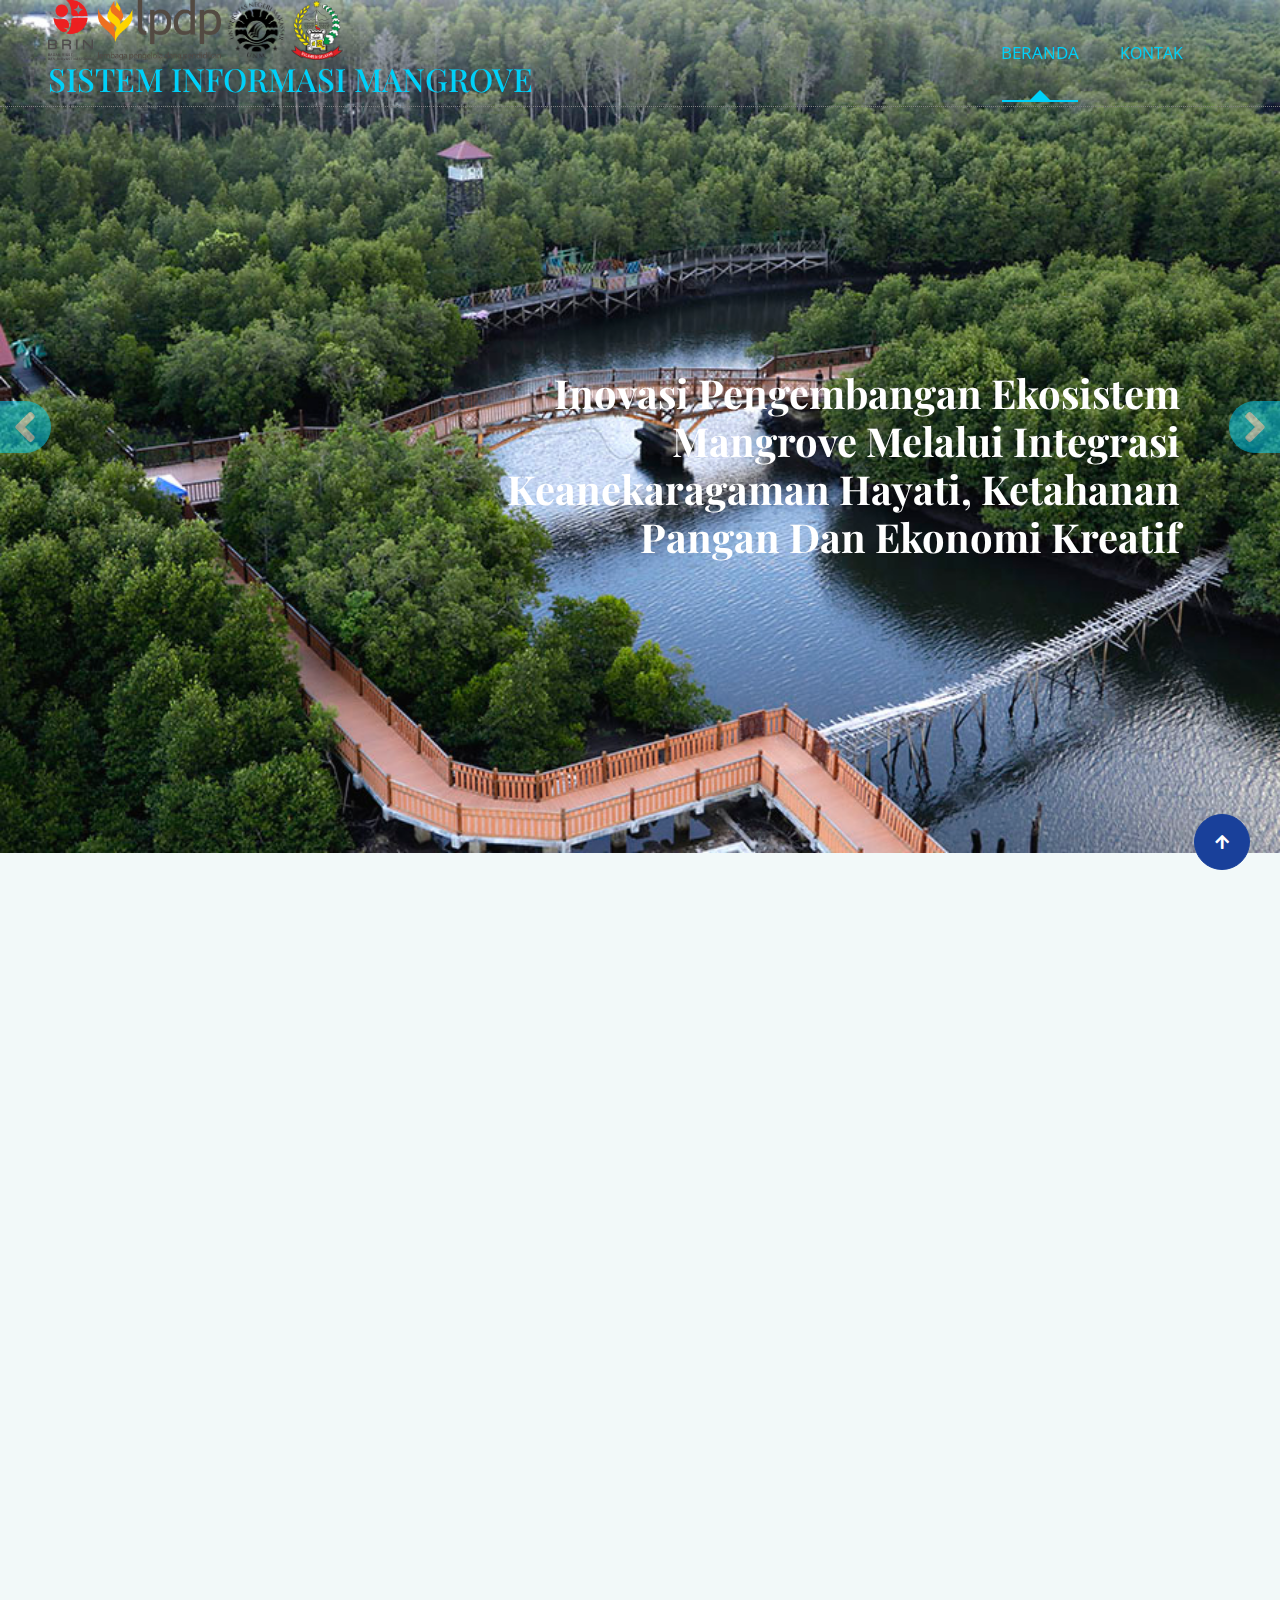
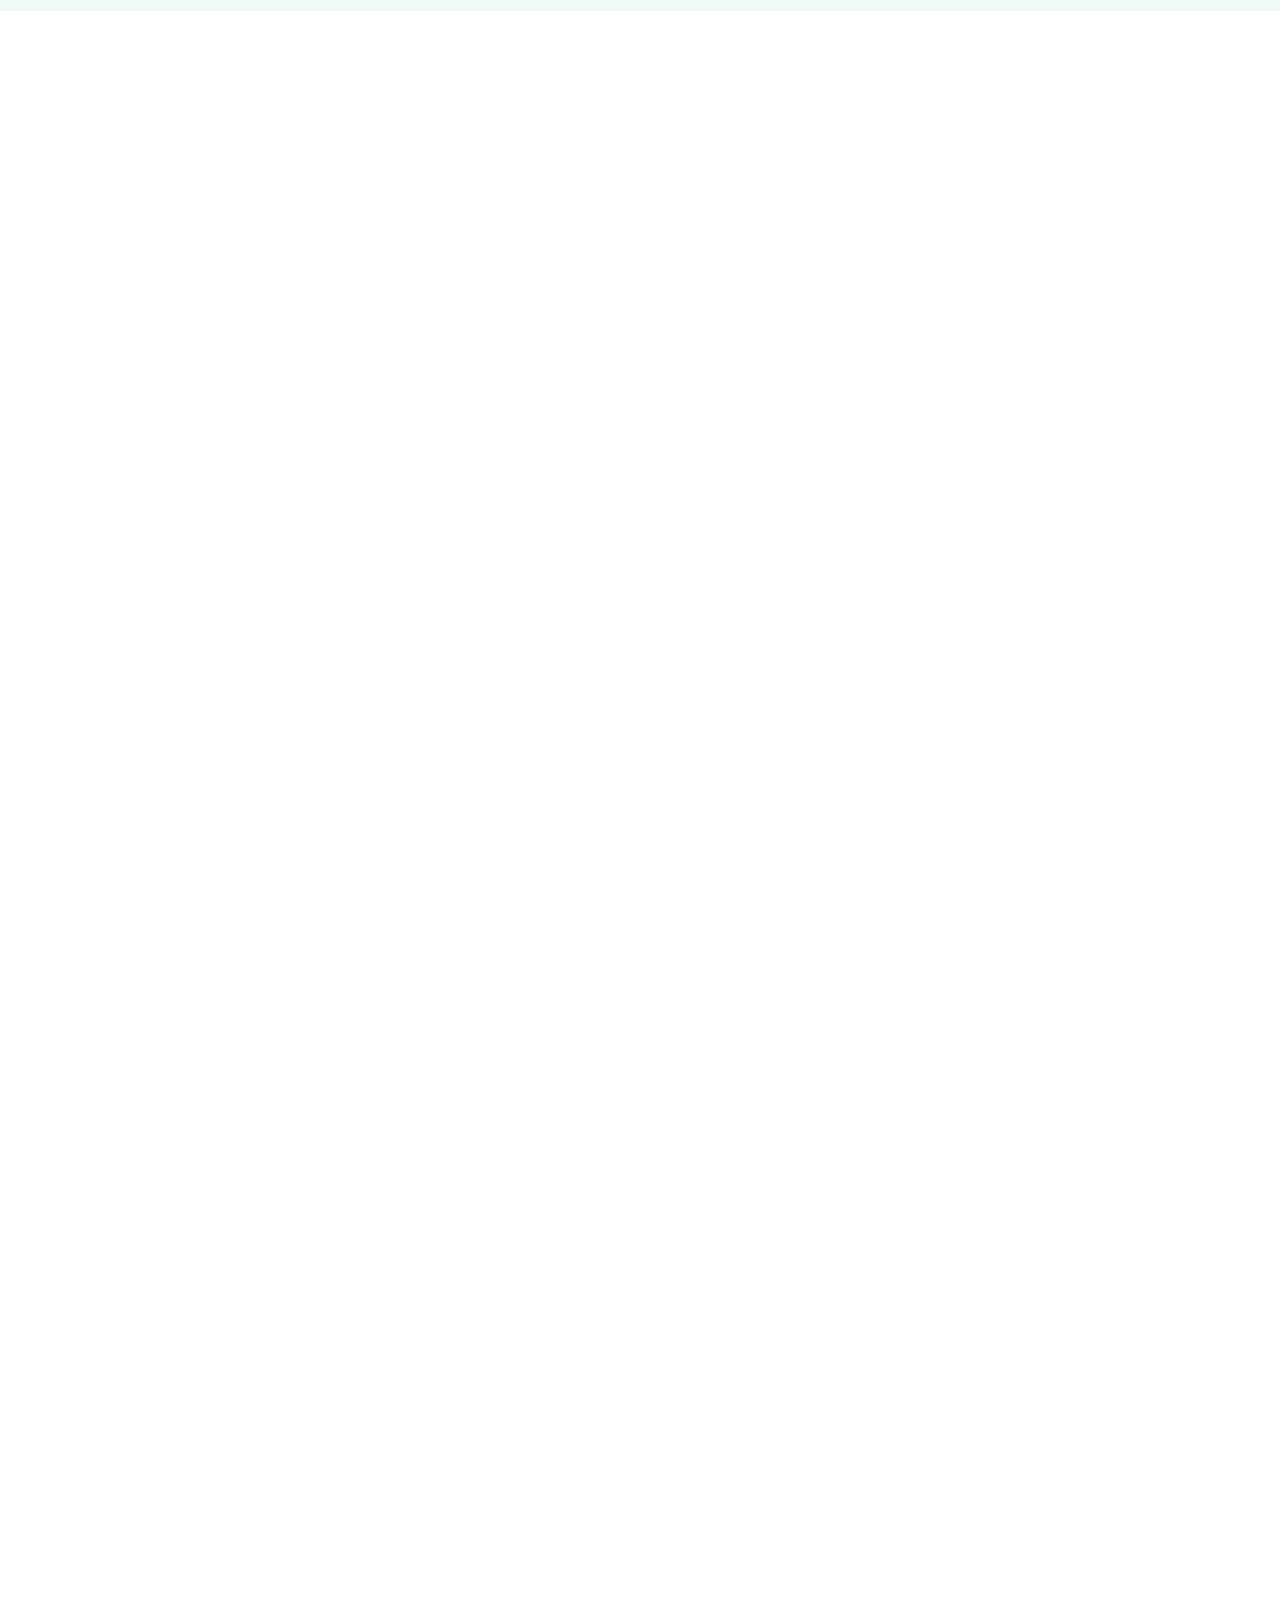
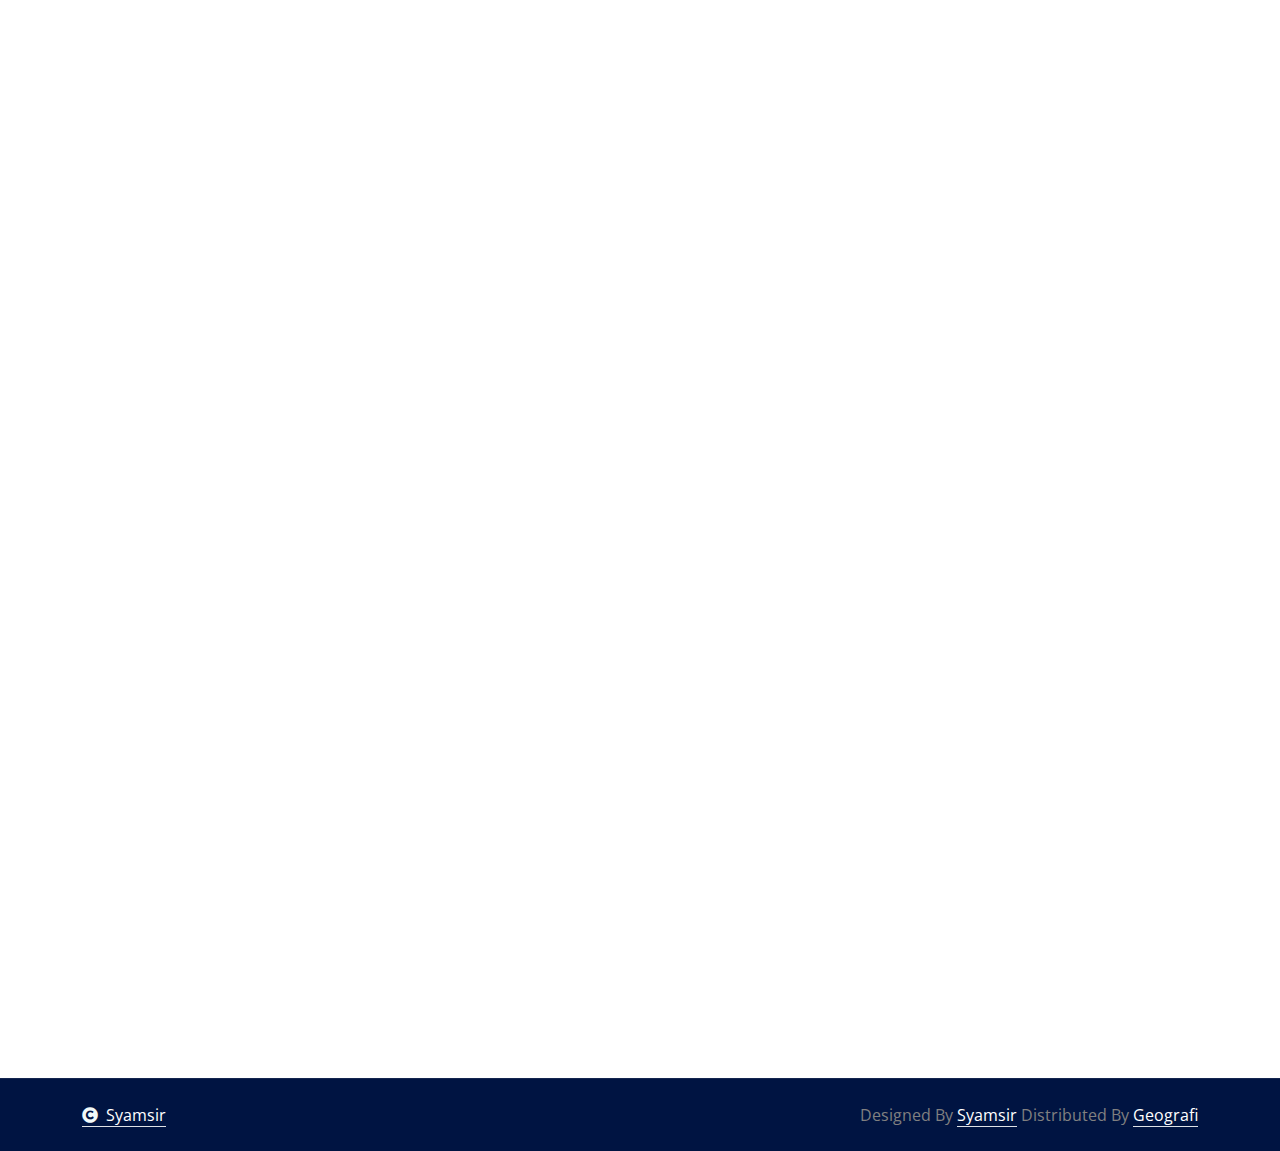
==== index.html @ f4b7c05d "Upload file" ====
<!DOCTYPE html>
<html lang="en">

    <head>
        <meta charset="utf-8">
        <title>Sistem Informasi Mangrove</title>
        <meta content="width=device-width, initial-scale=1.0" name="viewport">
        <meta content="" name="keywords">
        <meta content="" name="description">

        <!-- Google Web Fonts -->
        <link rel="preconnect" href="https://fonts.googleapis.com">
        <link rel="preconnect" href="https://fonts.gstatic.com" crossorigin>
        <link href="https://fonts.googleapis.com/css2?family=Open+Sans:ital,wdth,wght@0,75..100,300..800;1,75..100,300..800&family=Playfair+Display:ital,wght@0,400..900;1,400..900&display=swap" rel="stylesheet"> 

        <!-- Icon Font Stylesheet -->
        <link rel="stylesheet" href="https://use.fontawesome.com/releases/v5.15.4/css/all.css"/>
        <link href="https://cdn.jsdelivr.net/npm/bootstrap-icons@1.4.1/font/bootstrap-icons.css" rel="stylesheet">

        <!-- Libraries Stylesheet -->
        <link href="lib/animate/animate.min.css" rel="stylesheet">
        <link href="lib/owlcarousel/assets/owl.carousel.min.css" rel="stylesheet">


        <!-- Customized Bootstrap Stylesheet -->
        <link href="css/bootstrap.min.css" rel="stylesheet">

        <!-- Template Stylesheet -->
        <link href="css/style.css" rel="stylesheet">
    </head>

    <body>

        <!-- Spinner Start -->
        <div id="spinner" class="show bg-white position-fixed translate-middle w-100 vh-100 top-50 start-50 d-flex align-items-center justify-content-center">
            <div class="spinner-border text-primary" style="width: 3rem; height: 3rem;" role="status">
                <span class="sr-only">Loading...</span>
            </div>
        </div>
        <!-- Spinner End -->

        <!-- Navbar & Hero Start -->
        <div class="container-fluid position-relative p-0">
            <nav class="navbar navbar-expand-lg navbar-light px-4 px-lg-5 py-3 py-lg-0">
                <a href="" class="navbar-brand p-0">
                <img src="img/brin.png" alt="Logo">       <img src="img/lpdp.png" alt="Logo">        <img src="img/unm.png" alt="Logo">       <img src="img/sulsepng.png" alt="Logo">
                <h1 class="text-primary"><!--<i class="fas fa-hand-holding-water me-3">--></i>SISTEM INFORMASI MANGROVE</h1> 
                </a>
                <button class="navbar-toggler" type="button" data-bs-toggle="collapse" data-bs-target="#navbarCollapse">
                    <span class="fa fa-bars"></span>
                </button>
                <div class="collapse navbar-collapse" id="navbarCollapse">
                    <div class="navbar-nav ms-auto py-0">
                        <a href="index.html" class="nav-item nav-link active">BERANDA</a>
                        <!--<a href="about.html" class="nav-item nav-link">TENTANG</a>-->
                        <!--<a href="service.html" class="nav-item nav-link">Service</a>-->
                        <!--<a href="blog.html" class="nav-item nav-link">BLOG</a>
                        <div class="nav-item dropdown">
                            <a href="#" class="nav-link dropdown-toggle" data-bs-toggle="dropdown">Pages</a>
                            <div class="dropdown-menu m-0">
                                <a href="feature.html" class="dropdown-item">Our Feature</a>
                                <a href="product.html" class="dropdown-item">Our Product</a>
                                <a href="team.html" class="dropdown-item">Our Team</a>
                                <a href="testimonial.html" class="dropdown-item">Testimonial</a>
                                <a href="404.html" class="dropdown-item">404 Page</a>
                            </div>-->
                        </div>
                        <a href="contact.html" class="nav-item nav-link">KONTAK</a>
                    </div>
                    <div class="d-none d-xl-flex me-3">
                        <div class="d-flex flex-column pe-3 border-end border-primary">
                            <!--<span class="text-body">Get Free Delivery</span>
                            <a href="tel:+4733378901"><span class="text-primary">Free: + 0123 456 7890</span></a>-->
                        </div>
                    </div>
                    <!--<button class="btn btn-primary btn-md-square d-flex flex-shrink-0 mb-3 mb-lg-0 rounded-circle me-3" data-bs-toggle="modal" data-bs-target="#searchModal"><i class="fas fa-search"></i></button>
                    <a href="" class="btn btn-primary rounded-pill d-inline-flex flex-shrink-0 py-2 px-4">Order Now</a>-->
                </div>
            </nav>

            <!-- Carousel Start -->
            <div class="carousel-header">
                <div id="carouselId" class="carousel slide" data-bs-ride="carousel">
                    <ol class="carousel-indicators">
                        <li data-bs-target="#carouselId" data-bs-slide-to="0" class="active"></li>
                        <li data-bs-target="#carouselId" data-bs-slide-to="1"></li>
                        <li data-bs-target="#carouselId" data-bs-slide-to="2"></li>
                    </ol>
                    <div class="carousel-inner" role="listbox">
                        <div class="carousel-item active">
                            <img src="img/carousel-1.jpg" class="img-fluid w-100" alt="Image">
                            <div class="carousel-caption-1">
                                <div class="carousel-caption-1-content" style="max-width: 900px;">
                                    <h4 class="text-white text-uppercase fw-bold mb-4 fadeInLeft animated" data-animation="fadeInLeft" data-delay="1s" style="animation-delay: 1s;" style="letter-spacing: 3px;"><!--PROGRAM REKONSTRUKSI MANGROVE--></h4>
                                    <h1 class="display-2 text-capitalize text-white mb-4 fadeInLeft animated" data-animation="fadeInLeft" data-delay="1.3s" style="animation-delay: 1.3s;">Inovasi pengembangan ekosistem mangrove melalui integrasi keanekaragaman hayati, ketahanan pangan dan ekonomi kreatif</h1>
                                    <p class="mb-5 fs-5 text-white fadeInLeft animated" data-animation="fadeInLeft" data-delay="1.5s" style="animation-delay: 1.5s;"><!--Lorem Ipsum is simply dummy text of the printing and typesetting industry. Lorem Ipsum has been the industry's standard dummy text ever since the 1500s,--> 
                                    </p>
                                    <div class="carousel-caption-1-content-btn fadeInLeft animated" data-animation="fadeInLeft" data-delay="1.7s" style="animation-delay: 1.7s;">
                                        <!--<a class="btn btn-primary rounded-pill flex-shrink-0 py-3 px-5 me-2" href="#">PETA</a>-->
                                        <!--<a class="btn btn-secondary rounded-pill flex-shrink-0 py-3 px-5 ms-2" href="#">Free Estimate</a>-->
                                    </div>
                                </div>
                            </div>
                        </div>
                        <div class="carousel-item">
                            <img src="img/carousel-2.jpg" class="img-fluid w-100" alt="Image">
                            <div class="carousel-caption-2">
                                <div class="carousel-caption-2-content" style="max-width: 900px;">
                                    <h4 class="text-white text-uppercase fw-bold mb-4 fadeInRight animated" data-animation="fadeInRight" data-delay="1s" style="animation-delay: 1s;" style="letter-spacing: 3px;"><!--Program Rehabilitasi Mangrove--></h4>
                                    <h1 class="display-2 text-capitalize text-white mb-4 fadeInRight animated" data-animation="fadeInRight" data-delay="1.3s" style="animation-delay: 1.3s;">Inovasi pengembangan ekosistem mangrove melalui integrasi keanekaragaman hayati, ketahanan pangan dan ekonomi kreatif </h1>
                                    <p class="mb-5 fs-5 text-white fadeInRight animated" data-animation="fadeInRight" data-delay="1.5s" style="animation-delay: 1.5s;"><!--Lorem Ipsum is simply dummy text of the printing and typesetting industry. Lorem Ipsum has been the industry's standard dummy text ever since the 1500s,--> 
                                    </p>
                                    <div class="carousel-caption-2-content-btn fadeInRight animated" data-animation="fadeInRight" data-delay="1.7s" style="animation-delay: 1.7s;">
                                        <!--<a class="btn btn-primary rounded-pill flex-shrink-0 py-3 px-5 me-2" href="#">PETA</a>-->
                                        <!--<a class="btn btn-secondary rounded-pill flex-shrink-0 py-3 px-5 ms-2" href="#">Free Estimate</a>-->
                                    </div>
                                </div>
                            </div>
                        </div>
                    </div>
                    <button class="carousel-control-prev" type="button" data-bs-target="#carouselId" data-bs-slide="prev">
                        <span class="carousel-control-prev-icon btn btn-primary fadeInLeft animated" aria-hidden="true" data-animation="fadeInLeft" data-delay="1.1s" style="animation-delay: 1.3s;"> <i class="fa fa-angle-left fa-3x"></i></span>
                        <span class="visually-hidden">Previous</span>
                    </button>
                    <button class="carousel-control-next" type="button" data-bs-target="#carouselId" data-bs-slide="next">
                        <span class="carousel-control-next-icon btn btn-primary fadeInRight animated" aria-hidden="true" data-animation="fadeInLeft" data-delay="1.1s" style="animation-delay: 1.3s;"><i class="fa fa-angle-right fa-3x"></i></span>
                        <span class="visually-hidden">Next</span>
                    </button>
                </div>
            </div>
            <!-- Carousel End -->
        </div>
        <!-- Navbar & Hero End -->

        <!-- Modal Search Start -->
        <div class="modal fade" id="searchModal" tabindex="-1" aria-labelledby="exampleModalLabel" aria-hidden="true">
            <div class="modal-dialog modal-fullscreen">
                <div class="modal-content rounded-0">
                    <div class="modal-header">
                        <h4 class="modal-title mb-0" id="exampleModalLabel">Search by keyword</h4>
                        <button type="button" class="btn-close" data-bs-dismiss="modal" aria-label="Close"></button>
                    </div>
                    <div class="modal-body d-flex align-items-center">
                        <div class="input-group w-75 mx-auto d-flex">
                            <input type="search" class="form-control p-3" placeholder="keywords" aria-describedby="search-icon-1">
                            <span id="search-icon-1" class="input-group-text btn border p-3"><i class="fa fa-search text-white"></i></span>
                        </div>
                    </div>
                </div>
            </div>
        </div>
        <!-- Modal Search End -->

        <!-- feature Start -->
        <div class="container-fluid feature bg-light py-5">
            <div class="container py-5">
                <div class="text-center mx-auto pb-5 wow fadeInUp" data-wow-delay="0.2s" style="max-width: 800px;">
                    <h4 class="text-uppercase text-primary"></h4>
                    <h1 class="display-3 text-capitalize mb-3">ATLAS</h1>
                </div>
                <div class="row g-4">
                    <div class=" col-md-6 col-lg-6 col-xl-3 wow fadeInUp" data-wow-delay="0.2s">
                        <div class="feature-item p-4">
                            <div class="feature-icon mb-3"><i class="fas fa-frog text-white fa-3x"></i></div>
                            <a href="Atlas_Fauna.html" class="h4 mb-3">ATLAS FAUNA MANGROVE</a>
                            <p class="mb-3">Berisikan Informasi Tentang Sebaran Fauna Pada Ekosistem Mangrove Di Sulawesi Selatan</p>
                            <a href="Atlas_Fauna.html" class="btn text-secondary">Selengkapnya<i class="fa fa-angle-right"></i></a>
                        </div>
                    </div>
                    <div class="col-md-6 col-lg-6 col-xl-3 wow fadeInUp" data-wow-delay="0.4s">
                        <div class="feature-item p-4">
                            <div class="feature-icon mb-3"><i class="fas fa-tree text-white fa-3x"></i></div>
                            <a href="Atlas_Spesies.html" class="h4 mb-3">ATLAS SPESIES MANGROVE</a>
                            <p class="mb-3">Berisikan Informasi Tentang Spesies-Spesies Mangrove Di Sulawesi Selatan</p>
                            <a href="Atlas_Spesies.html" class="btn text-secondary">Selengkapnya<i class="fa fa-angle-right"></i></a>
                        </div>
                    </div>
                    <div class="col-md-6 col-lg-6 col-xl-3 wow fadeInUp" data-wow-delay="0.6s">
                        <div class="feature-item p-4">
                            <div class="feature-icon mb-3"><i class="fas fa-warehouse text-white fa-3x"></i></div>
                            <a href="Atlas_Penggunaan-Lahan.html" class="h4 mb-3">ATLAS PENGGUNAAN LAHAN PADA MANGROVE</a>
                            <p class="mb-3">Berisikan Informasi Tentang Penggunaan Lahan Pada Mangrove Di Sulawesi Selatan</p>
                            <a href="Atlas_Penggunaan-Lahan.html" class="btn text-secondary">Selengkapnya <i class="fa fa-angle-right"></i></a>
                        </div>
                    </div>
                    <div class="col-md-6 col-lg-6 col-xl-3 wow fadeInUp" data-wow-delay="0.8s">
                        <div class="feature-item p-4">
                            <div class="feature-icon mb-3"><i class="fas fa-shapes text-white fa-3x"></i></div>
                            <a href="Atlas_Zona.html" class="h4 mb-3">ATLAS ZONASI MANGROVE</a>
                            <p class="mb-3">Berisikan Informasi Tentang Zonasi Mangrove Di Sulawesi Selatan</p>
                            <a href="Atlas_Zona.html" class="btn text-secondary">Selengkapnya<i class="fa fa-angle-right"></i></a>
                        </div>
                    </div>
                </div>
            </div>
        </div>
        <!-- feature End -->


                <!-- Fact Counter -->
        <!--<div class="container-fluid counter py-5">
            <div class="container py-5">
                <div class="row g-5">
                    <div class="col-md-6 col-lg-6 col-xl-3 wow fadeInUp" data-wow-delay="0.2s">
                        <div class="counter-item">
                            <div class="counter-item-icon mx-auto">
                                <i class="fas fa-thumbs-up fa-3x text-white"></i>
                            </div>
                            <h4 class="text-white my-4">Happy Clients</h4>
                            <div class="counter-counting">
                                <span class="text-white fs-2 fw-bold" data-toggle="counter-up">456</span>
                                <span class="h1 fw-bold text-white">+</span>
                            </div>
                        </div>
                    </div>
                    <div class="col-md-6 col-lg-6 col-xl-3 wow fadeInUp" data-wow-delay="0.4s">
                        <div class="counter-item">
                            <div class="counter-item-icon mx-auto">
                                <i class="fas fa-truck fa-3x text-white"></i>
                            </div>
                            <h4 class="text-white my-4">Transport</h4>
                            <div class="counter-counting">
                                <span class="text-white fs-2 fw-bold" data-toggle="counter-up">513</span>
                                <span class="h1 fw-bold text-white">+</span>
                            </div>
                        </div>
                    </div>
                    <div class="col-md-6 col-lg-6 col-xl-3 wow fadeInUp" data-wow-delay="0.6s">
                        <div class="counter-item">
                            <div class="counter-item-icon mx-auto">
                                <i class="fas fa-users fa-3x text-white"></i>
                            </div>
                            <h4 class="text-white my-4">Employees</h4>
                            <div class="counter-counting">
                                <span class="text-white fs-2 fw-bold" data-toggle="counter-up">53</span>
                                <span class="h1 fw-bold text-white">+</span>
                            </div>
                        </div>
                    </div>
                    <div class="col-md-6 col-lg-6 col-xl-3 wow fadeInUp" data-wow-delay="0.8s">
                        <div class="counter-item">
                            <div class="counter-item-icon mx-auto">
                                <i class="fas fa-heart fa-3x text-white"></i>
                            </div>
                            <h4 class="text-white my-4">Years Experiance</h4>
                            <div class="counter-counting">
                                <span class="text-white fs-2 fw-bold" data-toggle="counter-up">17</span>
                                <span class="h1 fw-bold text-white">+</span>
                            </div>
                        </div>
                    </div>
                </div>
            </div>
        </div>-->
        <!-- Fact Counter -->

        <!-- Service Start -->
        <!--<div class="container-fluid service bg-light overflow-hidden py-5">
            <div class="container py-5">
                <div class="text-center mx-auto pb-5 wow fadeInUp" data-wow-delay="0.2s" style="max-width: 800px;">
                    <h4 class="text-uppercase text-primary">Our Service</h4>
                    <h1 class="display-3 text-capitalize mb-3">Protect Your Family with Best Water</h1>
                </div>
                <div class="row gx-0 gy-4 align-items-center">
                    <div class="col-lg-6 col-xl-4 wow fadeInLeft" data-wow-delay="0.2s">
                        <div class="service-item rounded p-4 mb-4">
                            <div class="row">
                                <div class="col-12">
                                    <div class="d-flex">
                                        <div class="service-content text-end">
                                            <a href="#" class="h4 d-inline-block mb-3">Residential Waters</a>
                                            <p class="mb-0">Lorem, ipsum dolor sit amet consectetur adipisicing elit. Quas provident maiores quisquam.</p>
                                        </div>
                                        <div class="ps-4">
                                            <div class="service-btn"><i class="fas fa-hand-holding-water text-white fa-2x"></i></div>
                                        </div>
                                    </div>
                                </div>
                            </div>
                        </div>
                        <div class="service-item rounded p-4 mb-4">
                            <div class="row">
                                <div class="col-12">
                                    <div class="d-flex">
                                        <div class="service-content text-end">
                                            <a href="#" class="h4 d-inline-block mb-3">Commercial Waters</a>
                                            <p class="mb-0">Lorem, ipsum dolor sit amet consectetur adipisicing elit. Quas provident maiores quisquam.</p>
                                        </div>
                                        <div class="ps-4">
                                            <div class="service-btn"><i class="fas fa-dumpster-fire text-white fa-2x"></i></div>
                                        </div>
                                    </div>
                                </div>
                            </div>
                        </div>
                        <div class="service-item rounded p-4 mb-0">
                            <div class="row">
                                <div class="col-12">
                                    <div class="d-flex">
                                        <div class="service-content text-end">
                                            <a href="#" class="h4 d-inline-block mb-3">Filtration Plants</a>
                                            <p class="mb-0">Lorem, ipsum dolor sit amet consectetur adipisicing elit. Quas provident maiores quisquam.</p>
                                        </div>
                                        <div class="ps-4">
                                            <div class="service-btn"><i class="fas fa-filter text-white fa-2x"></i></div>
                                        </div>
                                    </div>
                                </div>
                            </div>
                        </div>
                    </div>
                    <div class="col-lg-6 col-xl-4 wow fadeInUp" data-wow-delay="0.3s">
                        <div class="bg-transparent">
                            <img src="img/water.png" class="img-fluid w-100" alt="">
                        </div>
                    </div>
                    <div class="col-lg-6 col-xl-4 wow fadeInRight" data-wow-delay="0.2s">
                        <div class="service-item rounded p-4 mb-4">
                            <div class="row">
                                <div class="col-12">
                                    <div class="d-flex">
                                        <div class="pe-4">
                                            <div class="service-btn"><i class="fas fa-assistive-listening-systems text-white fa-2x"></i></div>
                                        </div>
                                        <div class="service-content">
                                            <a href="#" class="h4 d-inline-block mb-3">Water Softening</a>
                                            <p class="mb-0">Lorem, ipsum dolor sit amet consectetur adipisicing elit. Quas provident maiores quisquam.</p>
                                        </div>
                                    </div>
                                </div>
                            </div>
                        </div>
                        <div class="service-item rounded p-4 mb-4">
                            <div class="row">
                                <div class="col-12">
                                    <div class="d-flex">
                                        <div class="pe-4">
                                            <div class="service-btn"><i class="fas fa-recycle text-white fa-2x"></i></div>
                                        </div>
                                        <div class="service-content">
                                            <a href="#" class="h4 d-inline-block mb-3">Market Research</a>
                                            <p class="mb-0">Lorem, ipsum dolor sit amet consectetur adipisicing elit. Quas provident maiores quisquam.</p>
                                        </div>
                                    </div>
                                </div>
                            </div>
                        </div>
                        <div class="service-item rounded p-4 mb-0">
                            <div class="row">
                                <div class="col-12">
                                    <div class="d-flex">
                                        <div class="pe-4">
                                            <div class="service-btn"><i class="fas fa-project-diagram text-white fa-2x"></i></div>
                                        </div>
                                        <div class="service-content">
                                            <a href="#" class="h4 d-inline-block mb-3">Project Planning</a>
                                            <p class="mb-0">Lorem, ipsum dolor sit amet consectetur adipisicing elit. Quas provident maiores quisquam.</p>
                                        </div>
                                    </div>
                                </div>
                            </div>
                        </div>
                    </div>
                </div>
            </div>
        </div>-->
        <!-- Service End -->


        <!-- Products Start -->
        <div class="container-fluid product py-5">
            <div class="container py-5">
                <div class="text-center mx-auto pb-5 wow fadeInUp" data-wow-delay="0.2s" style="max-width: 800px;">
                    <h4 class="text-uppercase text-primary"></h4>
                    <h1 class="display-3 text-capitalize mb-3">MANGROVE SEBAGAI KETAHANAN PANGAN, TANAMAN OBAT DAN KOSMETIK</h1>
                </div>
                <div class="row g-4 justify-content-center">
                    <div class="col-lg-6 col-xl-4 wow fadeInUp" data-wow-delay="0.4s">
                        <div class="product-item">
                            <img src="img/product-2.png" class="img-fluid w-100 rounded-top"  alt="Image">
                            <div class="product-content bg-light text-center rounded-bottom p-4">
                                <p><!--SAMPEL 2--></p>
                                <a href="#" class="h4 d-inline-block mb-3">Atlas ini berisikan informasi tentang pemanfaatan mangrove sebagai bahan pangan, tanamaan obat dan kosmetik</a>
                                <p class="fs-4 text-primary mb-3"><!--$70:00--></p>
                                <a href="Read_PDF.html" class="btn btn-secondary rounded-pill py-2 px-4">Selengkapnya</a>
                            </div>
                        </div>
                    </div>
                </div>
            </div>
        </div>
        <!-- Products End -->


        <!-- Blog Start -->
<div class="container-fluid blog pb-5">
    <div class="container pb-5">
        <div class="text-center mx-auto pb-5 wow fadeInUp" data-wow-delay="0.2s" style="max-width: 800px;">
            <h4 class="text-uppercase text-primary"></h4>
            <h1 class="display-3 text-capitalize mb-3"> ATLAS EKONOMI KREATIF</h1>
        </div>
        <div class="row g-4 justify-content-center">
            <div class="col-lg-6 col-xl-4 wow fadeInUp" data-wow-delay="0.2s">
                <div class="blog-item">
                    <div class="blog-img">
                        <!--<img src="img/blog-1.jpeg" class="img-fluid rounded-top w-100" alt="">
                        <div class="blog-date px-4 py-2"><i class="fa fa-calendar-alt me-1"></i> Jan 12 2025</div>-->
                    </div>
                    <!--<div class="blog-content rounded-bottom p-4">
                        <a href="#" class="h4 d-inline-block mb-3">TOPIK</a>
                        <p>Lorem ipsum dolor sit amet consectetur adipisicing elit. Vel, officiis?</p>
                        <a href="#" class="fw-bold text-secondary">Selengkapnya<i class="fa fa-angle-right"></i></a>
                    </div>-->
                </div>
            </div>
            <div class="col-lg-6 col-xl-4 wow fadeInUp" data-wow-delay="0.4s">
                <div class="blog-item">
                    <div class="blog-img">
                        <img src="img/blog-2.jpeg" class="img-fluid rounded-top w-100" alt="">
                        <!--<div class="blog-date px-4 py-2"><i class="fa fa-calendar-alt me-1"></i> Jan 12 2025</div>-->
                    </div>
                    <div class="blog-content rounded-bottom p-4">
                        <a href="Atlas_Ekonomi.html" class="h4 d-inline-block mb-3">TOPIK</a>
                        <p>Berisikan Informasi Tentang Ekonomi Kreatif Pemanfaatan Mangrove</p>
                        <a href="Atlas_Ekonomi.html" class="fw-bold text-secondary">Selengkapnya<i class="fa fa-angle-right"></i></a>
                    </div>
                </div>
            </div>
            <div class="col-lg-6 col-xl-4 wow fadeInUp" data-wow-delay="0.6s">
                <div class="blog-item">
                    <div class="blog-img">
                        <!--<img src="img/blog-4.jpeg" class="img-fluid rounded-top w-100" alt="">
                        <div class="blog-date px-4 py-2"><i class="fa fa-calendar-alt me-1"></i> Jan 12 2025</div>-->
                    </div>
                    <!--<div class="blog-content rounded-bottom p-4">
                        <a href="#" class="h4 d-inline-block mb-3">TOPIK</a>
                        <p>Lorem ipsum dolor sit amet consectetur adipisicing elit. Vel, officiis?</p>
                        <a href="#" class="fw-bold text-secondary">Selengkapnya<i class="fa fa-angle-right"></i></a>
                    </div>-->
                </div>
            </div>
        </div>
    </div>
</div>
<!-- Blog End -->

<!-- About Start -->
<div class="container-fluid about overflow-hidden py-5">
    <div class="container py-5">
        <div class="row g-5">
            <div class="col-xl-6 wow fadeInLeft" data-wow-delay="0.2s">
                <div class="about-img rounded h-100">
                    <img src="img/Tata Mangrove.jpg" class="img-fluid rounded h-100 w-100" style="object-fit: cover;" alt="">
                    <div class="about-exp"><span></span></div>
                </div>
            </div>
            <div class="col-xl-6 wow fadeInRight" data-wow-delay="0.2s">
                <div class="about-item">
                    <h4 class="text-primary text-uppercase"></h4>
                    <h1 class="display-3 mb-3"> PETA REHABILITASI DAN RESTORASI MANGROVE</h1>
                    <p class="mb-4"><!--Lorem ipsum dolor sit amet, consectetur adipisicing elit. Harum quidem quas totam nostrum! Maxime rerum voluptatem sed, facilis unde a aperiam nulla voluptatibus excepturi ipsam iusto consequuntur-->
                    </p>
                    <!--<div class="bg-light rounded p-4 mb-4">
                        <div class="row">
                            <div class="col-12">
                                <div class="d-flex">
                                    <div class="pe-4">
                                        <div class="rounded-circle bg-primary d-flex align-items-center justify-content-center" style="width: 80px; height: 80px;"><i class="fas fa-clone text-white fa-2x"></i></div>
                                    </div>
                                    <div class="">
                                        <a href="#" class="h4 d-inline-block mb-3">Mangrove 2001</a>
                                        <p class="mb-0">Analisis Luas Hutan Mangrove Menggunakan Data Tahun 2001</p>
                                    </div>
                                </div>
                            </div>
                        </div>
                    </div>
                    <div class="bg-light rounded p-4 mb-4">
                        <div class="row">
                            <div class="col-12">
                                <div class="d-flex">
                                    <div class="pe-4">
                                        <div class="rounded-circle bg-primary d-flex align-items-center justify-content-center" style="width: 80px; height: 80px;"><i class="fas fa-clone text-white fa-2x"></i></div>
                                    </div>
                                    <div class="">
                                        <a href="#" class="h4 d-inline-block mb-3">Mangrove 2011</a>
                                        <p class="mb-0">Analisis Luas Hutan Mangrove Menggunakan Data Tahun 2011</p>
                                    </div>
                                </div>
                            </div>
                        </div>
                    </div>
                    <div class="bg-light rounded p-4 mb-4">
                        <div class="row">
                            <div class="col-12">
                                <div class="d-flex">
                                    <div class="pe-4">
                                        <div class="rounded-circle bg-primary d-flex align-items-center justify-content-center" style="width: 80px; height: 80px;"><i class="fas fa-clone text-white fa-2x"></i></div>
                                    </div>
                                    <div class="">
                                        <a href="#" class="h4 d-inline-block mb-3">Mangrove 2021</a>
                                        <p class="mb-0">Analisis Luas Hutan Mangrove Menggunakan Data Tahun 2021</p>
                                    </div>
                                </div>
                            </div>
                        </div>
                    </div>-->
                    <a href="Atlas_Rehabilitasi.html" class="btn btn-secondary rounded-pill py-3 px-5">Selengkapnya</a>
                </div>
            </div>
        </div>
    </div>
</div>
<!-- About End -->

        <!-- Team Start -->
        <!--<div class="container-fluid team pb-5">
            <div class="container pb-5">
                <div class="text-center mx-auto pb-5 wow fadeInUp" data-wow-delay="0.2s" style="max-width: 800px;">
                    <h4 class="text-uppercase text-primary">Our Team</h4>
                    <h1 class="display-3 text-capitalize mb-3">What is Really seo & How Can I Use It?</h1>
                </div>
                <div class="row g-4">
                    <div class="col-md-6 col-lg-6 col-xl-3 wow fadeInUp" data-wow-delay="0.2s">
                        <div class="team-item p-4">
                            <div class="team-inner rounded">
                                <div class="team-img">
                                    <img src="img/team-1.jpg" class="img-fluid rounded-top w-100" alt="Image">
                                    <div class="team-share">
                                        <a class="btn btn-secondary btn-md-square rounded-pill text-white mx-1" href=""><i class="fas fa-share-alt"></i></a>
                                    </div>
                                    <div class="team-icon rounded-pill py-2 px-2">
                                        <a class="btn btn-secondary btn-sm-square rounded-pill mx-1" href=""><i class="fab fa-facebook-f"></i></a>
                                        <a class="btn btn-secondary btn-sm-square rounded-pill me-1" href=""><i class="fab fa-twitter"></i></a>
                                        <a class="btn btn-secondary btn-sm-square rounded-pill me-1" href=""><i class="fab fa-linkedin-in"></i></a>
                                        <a class="btn btn-secondary btn-sm-square rounded-pill me-1" href=""><i class="fab fa-instagram"></i></a>
                                    </div>
                                </div>
                                <div class="bg-light rounded-bottom text-center py-4">
                                    <h4 class="mb-3">Hard Branots</h4>
                                    <p class="mb-0">CEO & Founder</p>
                                </div>
                            </div>
                        </div>
                    </div>
                    <div class="col-md-6 col-lg-6 col-xl-3 wow fadeInUp" data-wow-delay="0.4s">
                        <div class="team-item p-4">
                            <div class="team-inner rounded">
                                <div class="team-img">
                                    <img src="img/team-2.jpg" class="img-fluid rounded-top w-100" alt="Image">
                                    <div class="team-share">
                                        <a class="btn btn-secondary btn-md-square rounded-pill text-white mx-1" href=""><i class="fas fa-share-alt"></i></a>
                                    </div>
                                    <div class="team-icon rounded-pill py-2 px-2">
                                        <a class="btn btn-secondary btn-sm-square rounded-pill mx-1" href=""><i class="fab fa-facebook-f"></i></a>
                                        <a class="btn btn-secondary btn-sm-square rounded-pill me-1" href=""><i class="fab fa-twitter"></i></a>
                                        <a class="btn btn-secondary btn-sm-square rounded-pill me-1" href=""><i class="fab fa-linkedin-in"></i></a>
                                        <a class="btn btn-secondary btn-sm-square rounded-pill me-1" href=""><i class="fab fa-instagram"></i></a>
                                    </div>
                                </div>
                                <div class="bg-light rounded-bottom text-center py-4">
                                    <h4 class="mb-3">Hard Branots</h4>
                                    <p class="mb-0">CEO & Founder</p>
                                </div>
                            </div>
                        </div>
                    </div>
                    <div class="col-md-6 col-lg-6 col-xl-3 wow fadeInUp" data-wow-delay="0.6s">
                        <div class="team-item p-4">
                            <div class="team-inner rounded">
                                <div class="team-img">
                                    <img src="img/team-3.jpg" class="img-fluid rounded-top w-100" alt="Image">
                                    <div class="team-share">
                                        <a class="btn btn-secondary btn-md-square rounded-pill text-white mx-1" href=""><i class="fas fa-share-alt"></i></a>
                                    </div>
                                    <div class="team-icon rounded-pill py-2 px-2">
                                        <a class="btn btn-secondary btn-sm-square rounded-pill mx-1" href=""><i class="fab fa-facebook-f"></i></a>
                                        <a class="btn btn-secondary btn-sm-square rounded-pill me-1" href=""><i class="fab fa-twitter"></i></a>
                                        <a class="btn btn-secondary btn-sm-square rounded-pill me-1" href=""><i class="fab fa-linkedin-in"></i></a>
                                        <a class="btn btn-secondary btn-sm-square rounded-pill me-1" href=""><i class="fab fa-instagram"></i></a>
                                    </div>
                                </div>
                                <div class="bg-light rounded-bottom text-center py-4">
                                    <h4 class="mb-3">Hard Branots</h4>
                                    <p class="mb-0">CEO & Founder</p>
                                </div>
                            </div>
                        </div>
                    </div>
                    <div class="col-md-6 col-lg-6 col-xl-3 wow fadeInUp" data-wow-delay="0.8s">
                        <div class="team-item p-4">
                            <div class="team-inner rounded">
                                <div class="team-img">
                                    <img src="img/team-4.jpg" class="img-fluid rounded-top w-100" alt="Image">
                                    <div class="team-share">
                                        <a class="btn btn-secondary btn-md-square rounded-pill text-white mx-1" href=""><i class="fas fa-share-alt"></i></a>
                                    </div>
                                    <div class="team-icon rounded-pill py-2 px-2">
                                        <a class="btn btn-secondary btn-sm-square rounded-pill mx-1" href=""><i class="fab fa-facebook-f"></i></a>
                                        <a class="btn btn-secondary btn-sm-square rounded-pill me-1" href=""><i class="fab fa-twitter"></i></a>
                                        <a class="btn btn-secondary btn-sm-square rounded-pill me-1" href=""><i class="fab fa-linkedin-in"></i></a>
                                        <a class="btn btn-secondary btn-sm-square rounded-pill me-1" href=""><i class="fab fa-instagram"></i></a>
                                    </div>
                                </div>
                                <div class="bg-light rounded-bottom text-center py-4">
                                    <h4 class="mb-3">Hard Branots</h4>
                                    <p class="mb-0">CEO & Founder</p>
                                </div>
                            </div>
                        </div>
                    </div>
                </div>
            </div>
        </div>-->
        <!-- Team End -->

        <!-- Testimonial Start -->
        <!--<div class="container-fluid testimonial pb-5">
            <div class="container pb-5">
                <div class="text-center mx-auto pb-5 wow fadeInUp" data-wow-delay="0.2s" style="max-width: 800px;">
                    <h4 class="text-uppercase text-primary">Testimonials</h4>
                    <h1 class="display-3 text-capitalize mb-3">Our clients reviews.</h1>
                </div>
                <div class="owl-carousel testimonial-carousel wow fadeInUp" data-wow-delay="0.3s">
                    <div class="testimonial-item text-center p-4">
                        <p>Lorem ipsum dolor sit amet consectetur, adipisicing elit. Incidunt pariatur officiis quis molestias, sit iure sunt voluptatibus accusantium laboriosam dolore.
                        </p>
                        <div class="d-flex justify-content-center mb-4">
                            <img src="img/testimonial-1.jpg" class="img-fluid border border-4 border-primary" style="width: 100px; height: 100px; border-radius: 50px;" alt="">
                        </div>
                        <div class="d-block">
                            <h4 class="text-dark">Client Name</h4>
                            <p class="m-0 pb-3">Profession</p>
                            <div class="d-flex justify-content-center text-secondary">
                                <i class="fas fa-star"></i>
                                <i class="fas fa-star"></i>
                                <i class="fas fa-star"></i>
                                <i class="fas fa-star"></i>
                                <i class="fas fa-star"></i>
                            </div>
                        </div>
                    </div>
                    <div class="testimonial-item text-center p-4">
                        <p>Lorem ipsum dolor sit amet consectetur, adipisicing elit. Incidunt pariatur officiis quis molestias, sit iure sunt voluptatibus accusantium laboriosam dolore.
                        </p>
                        <div class="d-flex justify-content-center mb-4">
                            <img src="img/testimonial-2.jpg" class="img-fluid border border-4 border-primary" style="width: 100px; height: 100px; border-radius: 50px;" alt="">
                        </div>
                        <div class="d-block">
                            <h4 class="text-dark">Client Name</h4>
                            <p class="m-0 pb-3">Profession</p>
                            <div class="d-flex justify-content-center text-secondary">
                                <i class="fas fa-star"></i>
                                <i class="fas fa-star"></i>
                                <i class="fas fa-star"></i>
                                <i class="fas fa-star"></i>
                                <i class="fas fa-star"></i>
                            </div>
                        </div>
                    </div>
                    <div class="testimonial-item text-center p-4">
                        <p>Lorem ipsum dolor sit amet consectetur, adipisicing elit. Incidunt pariatur officiis quis molestias, sit iure sunt voluptatibus accusantium laboriosam dolore.
                        </p>
                        <div class="d-flex justify-content-center mb-4">
                            <img src="img/testimonial-3.jpg" class="img-fluid border border-4 border-primary" style="width: 100px; height: 100px; border-radius: 50px;" alt="">
                        </div>
                        <div class="d-block">
                            <h4 class="text-dark">Client Name</h4>
                            <p class="m-0 pb-3">Profession</p>
                            <div class="d-flex justify-content-center text-secondary">
                                <i class="fas fa-star"></i>
                                <i class="fas fa-star"></i>
                                <i class="fas fa-star"></i>
                                <i class="fas fa-star"></i>
                                <i class="fas fa-star"></i>
                            </div>
                        </div>
                    </div>
                    <div class="testimonial-item text-center p-4">
                        <p>Lorem ipsum dolor sit amet consectetur, adipisicing elit. Incidunt pariatur officiis quis molestias, sit iure sunt voluptatibus accusantium laboriosam dolore.
                        </p>
                        <div class="d-flex justify-content-center mb-4">
                            <img src="img/testimonial-3.jpg" class="img-fluid border border-4 border-primary" style="width: 100px; height: 100px; border-radius: 50px;" alt="">
                        </div>
                        <div class="d-block">
                            <h4 class="text-dark">Client Name</h4>
                            <p class="m-0 pb-3">Profession</p>
                            <div class="d-flex justify-content-center text-secondary">
                                <i class="fas fa-star"></i>
                                <i class="fas fa-star"></i>
                                <i class="fas fa-star"></i>
                                <i class="fas fa-star"></i>
                                <i class="fas fa-star"></i>
                            </div>
                        </div>
                    </div>
                </div>
            </div>
        </div>-->
        <!-- Testimonial End -->

        <!-- Footer Start -->
        <div class="container-fluid footer py-5 wow fadeIn" data-wow-delay="0.2s">
            <div class="container py-5">
                <div class="row g-5 mb-5 align-items-center">
                    <div class="col-lg-7">
                        <!--<div class="position-relative mx-auto">
                            <input class="form-control rounded-pill w-100 py-3 ps-4 pe-5" type="text" placeholder="Email address to Subscribe">
                            <button type="button" class="btn btn-secondary rounded-pill position-absolute top-0 end-0 py-2 px-4 mt-2 me-2">Subscribe</button>
                        </div>-->
                    </div>
                    <div class="col-lg-5">
                        <div class="d-flex align-items-center justify-content-center justify-content-lg-end">
                            <a class="btn btn-secondary btn-md-square rounded-circle me-3" href="https://www.facebook.com/Syamsir.co.id?mibextid=ZbWKwL"><i class="fab fa-facebook-f"></i></a>
                            <a class="btn btn-secondary btn-md-square rounded-circle me-3" href=""><i class="fab fa-twitter"></i></a>
                            <a class="btn btn-secondary btn-md-square rounded-circle me-3" href="https://instagram.com/__syamsir__?utm_source=qr&igshid=MzNlNGNkZWQ4Mg%3D%3D"><i class="fab fa-instagram"></i></a>
                            <a class="btn btn-secondary btn-md-square rounded-circle me-0" href=""><i class="fab fa-linkedin-in"></i></a>
                        </div>
                    </div>
                </div>
                <div class="row g-5">
                    <div class="col-md-6 col-lg-6 col-xl-3">
                        <div class="footer-item d-flex flex-column">
                            <!--<div class="footer-item">
                                <h3 class="text-white mb-4"><i class="fas fa-hand-holding-water text-primary me-3"></i>A</h3>
                                <p class="mb-3">Dolor amet sit justo amet elitr clita ipsum elitr est.Lorem ipsum dolor sit amet, consectetur adipiscing elit consectetur adipiscing elit.</p>
                            </div>-->
                            <!--<div class="position-relative">
                                <input class="form-control rounded-pill w-100 py-3 ps-4 pe-5" type="text" placeholder="Enter your email">
                                <button type="button" class="btn btn-secondary rounded-pill position-absolute top-0 end-0 py-2 mt-2 me-2">SignUp</button>
                            </div>-->
                        </div>
                    </div>
                    <div class="col-md-6 col-lg-6 col-xl-3">
                        <div class="footer-item d-flex flex-column">
                            <h4 class="text-white mb-4">Tentang Kami</h4>
                            <a href="#"><i class="fas fa-angle-right me-2"></i> Jurusan Geografi</a>
                            <a href="#"><i class="fas fa-angle-right me-2"></i> FMIPA</a>
                            <a href="#"><i class="fas fa-angle-right me-2"></i> Universitas Negeri Makassar</a>
                            <a href="#"><i class="fas fa-angle-right me-2"></i> BRIN</a>
                            <a href="#"><i class="fas fa-angle-right me-2"></i> LPDP</a>
                            <!--<a href="#"><i class="fas fa-angle-right me-2"></i> Terms & Conditions</a>-->
                        </div>
                    </div>
                    <!--<div class="col-md-6 col-lg-6 col-xl-3">
                        <div class="footer-item d-flex flex-column">
                            <h4 class="text-white mb-4">Business Hours</h4>
                            <div class="mb-3">
                                <h6 class="text-muted mb-0">Mon - Friday:</h6>
                                <p class="text-white mb-0">09.00 am to 07.00 pm</p>
                            </div>
                            <div class="mb-3">
                                <h6 class="text-muted mb-0">Saturday:</h6>
                                <p class="text-white mb-0">10.00 am to 05.00 pm</p>
                            </div>
                            <div class="mb-3">
                                <h6 class="text-muted mb-0">Vacation:</h6>
                                <p class="text-white mb-0">All Sunday is our vacation</p>
                            </div>
                        </div>
                    </div>-->
                    <div class="col-md-6 col-lg-6 col-xl-3">
                        <div class="footer-item d-flex flex-column">
                            <h4 class="text-white mb-4">Informasi Kontak</h4>
                            <a href="#"><i class="fa fa-map-marker-alt me-2"></i> Gantarang, Bulukumba</a>
                            <a href="mailto:info@example.com"><i class="fas fa-envelope me-2"></i> geosyamsir@gmail.com</a>
                            <!--<a href="mailto:info@example.com"><i class="fas fa-envelope me-2"></i> info@example.com</a>-->
                            <a href="tel:+012 345 67890"><i class="fas fa-phone me-2"></i> 082346870810</a>
                            <!--<a href="tel:+012 345 67890" class="mb-3"><i class="fas fa-print me-2"></i> +012 345 67890</a>-->
                        </div>
                    </div>
                </div>
            </div>
        </div>
        <!-- Footer End -->
        
        <!-- Copyright Start -->
        <div class="container-fluid copyright py-4">
            <div class="container">
                <div class="row g-4 align-items-center">
                    <div class="col-md-6 text-center text-md-start mb-md-0">
                        <span class="text-body"><a href="#" class="border-bottom text-white"><i class="fas fa-copyright text-light me-2"></i>Syamsir</a></span>
                    </div>
                    <div class="col-md-6 text-center text-md-end text-body">
                        <!--/*** This template is free as long as you keep the below author’s credit link/attribution link/backlink. ***/-->
                        <!--/*** If you'd like to use the template without the below author’s credit link/attribution link/backlink, ***/-->
                        <!--/*** you can purchase the Credit Removal License from "https://htmlcodex.com/credit-removal". ***/-->
                        Designed By <a class="border-bottom text-white" href="geosyamsir@gmail.com">Syamsir</a> Distributed By <a class="border-bottom text-white" href="https://themewagon.com">Geografi</a>
                    </div>
                </div>
            </div>
        </div>
        <!-- Copyright End -->


        <!-- Back to Top -->
        <a href="#" class="btn btn-secondary btn-lg-square rounded-circle back-to-top"><i class="fa fa-arrow-up"></i></a>   

        
    <!-- JavaScript Libraries -->
    <script src="https://ajax.googleapis.com/ajax/libs/jquery/3.6.4/jquery.min.js"></script>
    <script src="https://cdn.jsdelivr.net/npm/bootstrap@5.0.0/dist/js/bootstrap.bundle.min.js"></script>
    <script src="lib/wow/wow.min.js"></script>
    <script src="lib/easing/easing.min.js"></script>
    <script src="lib/waypoints/waypoints.min.js"></script>
    <script src="lib/counterup/counterup.min.js"></script>
    <script src="lib/owlcarousel/owl.carousel.min.js"></script>
    

    <!-- Template Javascript -->
    <script src="js/main.js"></script>
    </body>

</html>
---- css/style.css ----
/*** Spinner Start ***/
/*** Spinner ***/
#spinner {
    opacity: 0;
    visibility: hidden;
    transition: opacity .5s ease-out, visibility 0s linear .5s;
    z-index: 99999;
}

#spinner.show {
    transition: opacity .5s ease-out, visibility 0s linear 0s;
    visibility: visible;
    opacity: 1;
}
/*** Spinner End ***/

.back-to-top {
    position: fixed;
    right: 30px;
    bottom: 30px;
    transition: 0.5s;
    z-index: 99;
}

/*** Button Start ***/
.btn {
    font-weight: 600;
    transition: .5s;
}

.btn-square {
    width: 32px;
    height: 32px;
}

.btn-sm-square {
    width: 34px;
    height: 34px;
}

.btn-md-square {
    width: 44px;
    height: 44px;
}

.btn-lg-square {
    width: 56px;
    height: 56px;
}

.btn-xl-square {
    width: 66px;
    height: 66px;
}

.btn-square,
.btn-sm-square,
.btn-md-square,
.btn-lg-square,
.btn-xl-square {
    padding: 0;
    display: flex;
    align-items: center;
    justify-content: center;
    font-weight: normal;
}

.btn.btn-primary {
    color: var(--bs-white);
}

.btn.btn-primary:hover {
    background: var(--bs-secondary);
    border: 1px solid var(--bs-secondary);
}

.btn.btn-secondary {
    color: var(--bs-white);
   
}

.btn.btn-secondary:hover {
    background: var(--bs-primary);
    border: 1px solid var(--bs-primary);
}
/*** Topbar Start ***/

/*** Navbar ***/
.navbar-light .navbar-nav .nav-link {
    position: relative;
    margin-right: 25px;
    padding: 35px 0;
    color: var(--bs-white);
    font-size: 17px;
    font-weight: 400;
    outline: none;
    transition: .5s;
}

.sticky-top.navbar-light .navbar-nav .nav-link {
    padding: 20px 0;
    color: var(--bs-dark);
}

.navbar-light .navbar-nav .nav-link:hover,
.navbar-light .navbar-nav .nav-link.active {
    color: var(--bs-primary);
}

.navbar-light .navbar-brand img {
    max-height: 60px;
    transition: .5s;
}

.sticky-top.navbar-light .navbar-brand img {
    max-height: 45px;
}

.navbar .dropdown-toggle::after {
    border: none;
    content: "\f107";
    font-family: "Font Awesome 5 Free";
    font-weight: 600;
    vertical-align: middle;
    margin-left: 8px;
}

.dropdown .dropdown-menu a:hover {
    background: var(--bs-primary);
    color: var(--bs-white);
}

.navbar .nav-item:hover .dropdown-menu {
    transform: rotateX(0deg);
    visibility: visible;
    background: var(--bs-light);
    transition: .5s;
    opacity: 1;
}

@media (max-width: 991.98px) {
    .sticky-top.navbar-light {
        position: relative;
        background: var(--bs-white);
    }

    .navbar.navbar-expand-lg .navbar-toggler {
        padding: 10px 20px;
        border: 1px solid var(--bs-primary);
        color: var(--bs-primary);
    }

    .navbar-light .navbar-collapse {
        margin-top: 15px;
        border-top: 1px solid rgba(0, 0, 0, .08);
    }

    .navbar-light .navbar-nav .nav-link,
    .sticky-top.navbar-light .navbar-nav .nav-link {
        padding: 10px 0;
        margin-left: 0;
        color: var(--bs-dark);
    }

    .navbar-light .navbar-brand img {
        max-height: 45px;
    }
}

@media (min-width: 992px) {
    .navbar .nav-item .dropdown-menu {
        display: block;
        visibility: hidden;
        top: 100%;
        transform: rotateX(-75deg);
        transform-origin: 0% 0%;
        border: 0;
        border-radius: 10px;
        transition: .5s;
        opacity: 0;
    }

    .navbar-light {
        position: absolute;
        width: 100%;
        top: 0;
        left: 0;
        border-top: 0;
        border-right: 0;
        border-bottom: 1px solid;
        border-left: 0;
        border-style: dotted;
        z-index: 999;
    }
    
    .sticky-top.navbar-light {
        position: fixed;
        background: var(--bs-light);
        border: none;
    }

    .navbar-light .navbar-nav .nav-item::before {
        position: absolute;
        content: "";
        width: 0;
        height: 2px;
        bottom: -1px;
        left: 50%;
        background: var(--bs-primary);
        transition: .5s;
    }

    .sticky-top.navbar-light .navbar-nav .nav-item::before {
        bottom: 0;
    }

    .navbar-light .navbar-nav .nav-item::after {
        content: "";
        position: absolute;
        bottom: 1px;
        left: 50%;
        transform: translateX(-50%);
        border: 10px solid;
        border-color: transparent transparent var(--bs-primary) transparent;
        opacity: 0;
        transition: 0.5s;
    }

    .navbar-light .navbar-nav .nav-item:hover::after,
    .navbar-light .navbar-nav .nav-item.active::after {
        bottom: 1px;
        opacity: 1;
    }

    .navbar-light .navbar-nav .nav-item:hover::before,
    .navbar-light .navbar-nav .nav-item.active::before {
        width: calc(100% - 2px);
        left: 1px;
    }

    .navbar-light .navbar-nav .nav-link.nav-contact::before {
        display: none;
    }
}
/*** Carousel Hero Header Start ***/
.carousel-header {
    position: relative;
    overflow: hidden;
}

.carousel-indicators {
    display: none;
}

.carousel .carousel-control-prev,
.carousel .carousel-control-next {
    width: 0;
}

.carousel .carousel-control-prev .carousel-control-prev-icon,
.carousel .carousel-control-next .carousel-control-next-icon {
    position: absolute;
    top: 50%;
    transform: translateY(-50%);
    padding: 25px 25px;
    display: flex;
    align-items: center;
    justify-content: center;
    background: var(--bs-primary);
    transition: 0.5s;
}

.carousel .carousel-control-prev .carousel-control-prev-icon {
    left: 0;
    border-left: 0;
    border-top-left-radius: 0;
    border-top-right-radius: 50px;
    border-bottom-left-radius: 0;
    border-bottom-right-radius: 50px;

}

.carousel .carousel-control-next .carousel-control-next-icon {
    right: 0;
    border-right: 0;
    border-top-left-radius: 50px;
    border-top-right-radius: 0;
    border-bottom-left-radius: 50px;
    border-bottom-right-radius: 0;
}

.carousel .carousel-control-prev .carousel-control-prev-icon:hover,
.carousel .carousel-control-next .carousel-control-next-icon:hover {
    background: var(--bs-secondary);
}

.carousel .carousel-inner .carousel-item {
    position: relative;
}

.carousel .carousel-inner .carousel-item .carousel-caption-1  {
    position: absolute;
    width: 100%;
    height: 100%;
    top: 0;
    left: 0;
    padding-top: 100px;
    display: flex;
    align-items: center;
    justify-content: end;
    background: linear-gradient(rgba(0, 0, 0, .0), rgba(0, 0, 0, 0.0));
    background-size: cover;
}

.carousel-caption-1-content {
    text-align: end;
    padding-right: 100px;
}

.carousel-caption-1-content .carousel-caption-1-content-btn {
    display: flex;
    justify-content: end;
}

.carousel .carousel-inner .carousel-item .carousel-caption-2  {
    position: absolute;
    width: 100%;
    height: 100%;
    top: 0;
    left: 0;
    padding-top: 100px;
    display: flex;
    align-items: center;
    text-align: center;
    background: linear-gradient(rgba(0, 0, 0, .0), rgba(0, 0, 0, 0.0));
    background-size: cover;
}

.carousel-caption-2-content {
    text-align: start;
    padding-left: 100px;
}

.carousel-caption-2-content .carousel-caption-2-content-btn {
    display: flex;
    justify-content: start;
}


@media (max-width: 992px) {
    .carousel .carousel-inner .carousel-item {
        height: 700px;
        margin-top: -100px;
    }

    .carousel .carousel-inner .carousel-item img {
        height: 700px;
        object-fit: cover;
    }


    .carousel .carousel-inner .carousel-item .carousel-caption-1 {
        max-width: 100% !important;
        justify-content: center;
    }

    .carousel-caption-1-content {
        padding: 0 20px !important;
        text-align: center !important;
    }

    .carousel-caption-1-content .carousel-caption-1-content-btn {
        justify-content: center;
    }


    .carousel .carousel-inner .carousel-item .carousel-caption-2 {
        max-width: 100% !important;
        justify-content: center;
    }

    .carousel-caption-2-content {
        padding: 0 20px !important;
        text-align: center !important;
    }

    .carousel-caption-2-content .carousel-caption-2-content-btn {
        justify-content: center;
    }



    .carousel .carousel-control-prev .carousel-control-prev-icon,
    .carousel .carousel-control-next .carousel-control-next-icon {
        display: none;
    }
}

.modal .modal-header {
    height: 100px;
}

#searchModal .modal-content {
    background: rgba(255, 255, 255, .6);
}
/*** Carousel Hero Header End ***/

/*** Single Page Hero Header Start ***/
.bg-breadcrumb {
    position: relative;
    overflow: hidden;
    background: linear-gradient(rgba(0, 20, 66, 0.7), rgba(0, 20, 66, 0.7)), url(../img/breadcrumb.jpg);
    background-position: center top;
    background-repeat: no-repeat;
    background-size: cover;
    padding: 120px 0 60px 0;
    transition: 0.5s;
}

.bg-breadcrumb .breadcrumb {
    position: relative;
}

.bg-breadcrumb .breadcrumb .breadcrumb-item a {
    color: var(--bs-white);
}

@media (max-width: 992px) {
    .bg-breadcrumb {
        padding: 60px 0 60px 0;
    }
}
/*** Single Page Hero Header End ***/


/*** Features Start ***/
.feature .feature-item {
    display: flex;
    flex-direction: column;
    align-items: center;
    text-align: center;
    background: var(--bs-white);
    border-radius: 10px;
    transition: 0.5s;
}

.feature .feature-item:hover {
    box-shadow: 0 0 45px rgba(0, 0, 0, .08);
}

.feature .feature-item .feature-icon {
    width: 100px;
    height: 100px;
    border-radius: 50px;
    display: flex;
    align-items: center;
    justify-content: center;
    background: var(--bs-primary);
}

.feature .feature-item .feature-icon i {
    transition: 0.5s;
}

.feature .feature-item:hover .feature-icon i {
    transform: rotate(360deg);
}

.feature .feature-item a.btn {
    transition: 0.5s;
}

.feature .feature-item:hover a.btn:hover {
    color: var(--bs-primary) !important;
}
/*** Features End ***/

/*** About Start ***/
.about .about-img {
    position: relative;
    padding-bottom: 30px;
    margin-top: 30px; 
    margin-left: 30px;
}

.about .about-img::before {
    content: "";
    position: absolute;
    width: 100%;
    height: 10px;
    top: -30px;
    right: 0;
    border-radius: 10px;
    background: var(--bs-secondary);

}

.about .about-img::after {
    content: "";
    position: absolute;
    width: 10px;
    height: 100%;
    left: -30px;
    bottom: 30px;
    border-radius: 10px;
    background: var(--bs-secondary);
}

.about .about-img .about-exp {
    position: absolute;
    top: 0;
    left: 0;
    padding: 25px;
    font-size: 30px;
    font-weight: bold;
    background: var(--bs-secondary);
    color: var(--bs-white);
    border: 1px solid var(--bs-secondary);
    margin-top: -30px;
    margin-left: -30px;
    border-radius: 10px;
}
/*** About End ***/

/*** Service Start ***/
.service-item {
    position: relative;
    box-shadow: 0 0 45px rgba(0, 0, 0, .08);
}

.service-item::after {
    content: "";
    position: absolute;
    width: 0;
    height: 0;
    left: 0;
    bottom: 0;
    border-radius: 10px;
    background: var(--bs-primary);
    transition: 0.5s;
    z-index: 1;
}

.service-item:hover::after {
    width: 100%;
    height: 100%;
}

.service-item:hover .service-content,
.service-item:hover .service-btn {
    position: relative;
    z-index: 2;
}

.service-item .service-content a,
.service-item .service-content p {
    transition: 0.5s;
}

.service-item:hover .service-content a:hover {
    color: var(--bs-secondary);
}

.service-item:hover .service-content p {
    color: var(--bs-white);
} 

.service-item .service-btn {
    width: 80px;
    height: 80px;
    border-radius: 50px;
    display: flex;
    align-items: center;
    justify-content: center;
    background: var(--bs-primary);
    transition: 0.5s;
}

.service-item .service-btn i {
    transition: 0.5s;
}

.service-item:hover .service-btn {
    background: var(--bs-white);
}

.service-item:hover .service-btn i {
    transform: rotate(360deg);
    color: var(--bs-primary) !important;
}
/*** Service End ***/


/*** Counter Start ***/
.counter {
    position: relative;
    overflow: hidden;
    background: linear-gradient(rgba(25, 64, 154, 0.9), rgba(25, 64, 154, 1)), url(../img/fact-bg.jpg);
    background-position: center top;
    background-repeat: no-repeat;
    background-size: cover;
}

.counter .counter-item {
    display: flex;
    flex-direction: column;
    justify-content: center;
    text-align: center;
}

.counter .counter-item .counter-item-icon {
    width: 100px;
    height: 100px;
    border-radius: 50px;
    background: var(--bs-primary);
    display: inline-flex;
    align-items: center;
    justify-content: center;
}
/*** Counter End ***/


/*** Products Start ***/
.product .product-item {
    border: 1px solid rgba(196, 211, 211, 0.9);
    border-radius: 10px;
}

/*** Products End ***/

/*** Blog Start ***/
.blog .blog-item {
    border-radius: 10px;
    background: var(--bs-light);
    transition: 0.5s;
}

.blog .blog-item:hover {
    box-shadow: 0 0 45px rgba(0, 0, 0, 0.2);
}

.blog .blog-item .blog-img {
    position: relative;
    overflow: hidden;
    border-top-left-radius: 10px;
    border-top-right-radius: 10px;
}

.blog .blog-item .blog-img::after {
    content: "";
    position: absolute;
    width: 100%;
    height: 100%;
    top: 0;
    left: 0;
    border-top-left-radius: 10px;
    border-top-right-radius: 10px;
    transition: 0.5s;
    z-index: 1;
}

.blog .blog-item .blog-img img {
    transition: 0.5s;
}

.blog .blog-item:hover .blog-img img {
    transform: scale(1.2);
}

.blog .blog-item:hover .blog-img::after {
    background: rgba(0, 209, 249, 0.2);
}

.blog .blog-item .blog-date {
    position: absolute;
    top: 25px;
    left: 25px;
    border-radius: 10px;
    background: var(--bs-primary);
    color: var(--bs-white);
    z-index: 2;
}

.blog .blog-item .blog-content a {
    transition: 0.5s;
}

.blog .blog-item:hover .blog-content a:hover {
    color: var(--bs-primary) !important;
}
/*** Blog End ***/

/*** Team Start ***/
.team .team-item {
    position: relative;
    overflow: hidden;
    background: var(--bs-white);
    border: 1px solid var(--bs-secondary);
    border-radius: 10px;
}

.team .team-item .team-inner {
    transition: 0.5s;
}
.team .team-item:hover .team-inner {
    box-shadow: 0 0 45px rgba(0, 0, 0, 0.2);
}

.team .team-item .team-inner .team-img {
    position: relative;
    z-index: 2;
}

.team .team-item .team-inner .team-img::after {
    content: "";
    width: 100%;
    height: 0;
    position: absolute;
    top: 0;
    left: 0;
    border-top-left-radius: 10px;
    border-top-right-radius: 10px;
    background: rgba(0, 209, 249, 0.2);
    transition: 0.5s;
    z-index: 3;
}

.team .team-item:hover .team-inner .team-img::after {
    height: 100%;
}

.team .team-item .team-inner .team-img .team-share {
    position: absolute;
    left: 10px;
    bottom: 10px;
    transition: 0.5s;
    z-index: 2;
}

.team .team-item:hover .team-inner .team-img .team-share {
    opacity: 0;
}

.team .team-item .team-inner .team-img .team-icon {
    position: absolute;
    bottom: 0;
    left: -100%;
    border-bottom-left-radius: 0 !important; 
    border-top-left-radius: 0 !important;
    display: inline-flex;
    background: var(--bs-primary);
    transition: 0.5s;
    z-index: 4;
}

.team .team-item:hover .team-inner .team-img .team-icon { 
    left: -25px; 
}
/*** Team End ***/


/*** testimonial Start ***/
.testimonial .owl-nav .owl-prev {
    position: absolute;
    top: -58px;
    right: 0;
    background: var(--bs-primary);
    color: var(--bs-white);
    padding: 5px 30px;
    border-radius: 30px;
    transition: 0.5s;
}

.testimonial .owl-nav .owl-prev:hover {
    background: var(--bs-secondary);
    color: var(--bs-white);
}

.testimonial .owl-nav .owl-next {
    position: absolute;
    top: -58px;
    right: 88px;
    background: var(--bs-primary);
    color: var(--bs-white);
    padding: 5px 30px;
    border-radius: 30px;
    transition: 0.5s;
}

.testimonial .owl-nav .owl-next:hover {
    background: var(--bs-secondary);
    color: var(--bs-white);
}

.testimonial-carousel .owl-dots {
    display: flex;
    justify-content: center;
    margin-left: 20px;
    margin-top: 20px;
}

.testimonial-carousel .owl-dots .owl-dot {
    width: 20px;
    height: 20px;
    border-radius: 20px;
    margin-right: 15px;
    border: 1px solid var(--bs-secondary);
    background: var(--bs-primary);
    transition: 0.5s;
}

.testimonial-carousel .owl-dots .owl-dot.active {
    width: 20px;
    height: 20px;
    border-radius: 20px;
    border: 1px solid var(--bs-primary);
    background: var(--bs-secondary) !important;
    transition: 0.5s;
}

.testimonial-carousel .owl-dots .owl-dot span {
    position: relative;
    margin-top: 50%;
    margin-left: 50%;
    transform: translate(-50%, -50%);
    display: flex;
    align-items: center;
    justify-content: center;
    text-align: center;
}

.testimonial-carousel .owl-dots .owl-dot span::after {
    content: "";
    width: 8px;
    height: 8px;
    border-radius: 8px;
    position: absolute;
    top: 50%;
    left: 0;
    transform: translateY(-50%);
    display: flex;
    align-items: center;
    justify-content: center;
    text-align: center;
    background: var(--bs-white);
}

@media (max-width: 992px) {
    .owl-carousel.testimonial-carousel {
        padding-top: 30px;
    }

    .testimonial .owl-nav .owl-prev,
    .testimonial .owl-nav .owl-next {
        top: -30px;
    }
}
/*** testimonial End ***/

/*** Footer Start ***/
.footer {
    background: var(--bs-dark);
}

.footer .footer-item a {
    line-height: 35px;
    color: var(--bs-body);
    transition: 0.5s;
}

.footer .footer-item p {
    line-height: 35px;
}

.footer .footer-item a:hover {
    letter-spacing: 1px;
    color: var(--bs-primary);
}

.footer .footer-item .footer-btn a,
.footer .footer-item .footer-btn a i {
    transition: 0.5s;
}

.footer .footer-item .footer-btn a:hover {
    background: var(--bs-white);
}

.footer .footer-item .footer-btn a:hover i {
    color: var(--bs-primary) !important;
}
/*** Footer End ***/

/*** copyright Start ***/
.copyright {
    border-top: 1px solid rgba(255, 255, 255, 0.08);
    background: var(--bs-dark);
}
/*** copyright end ***/
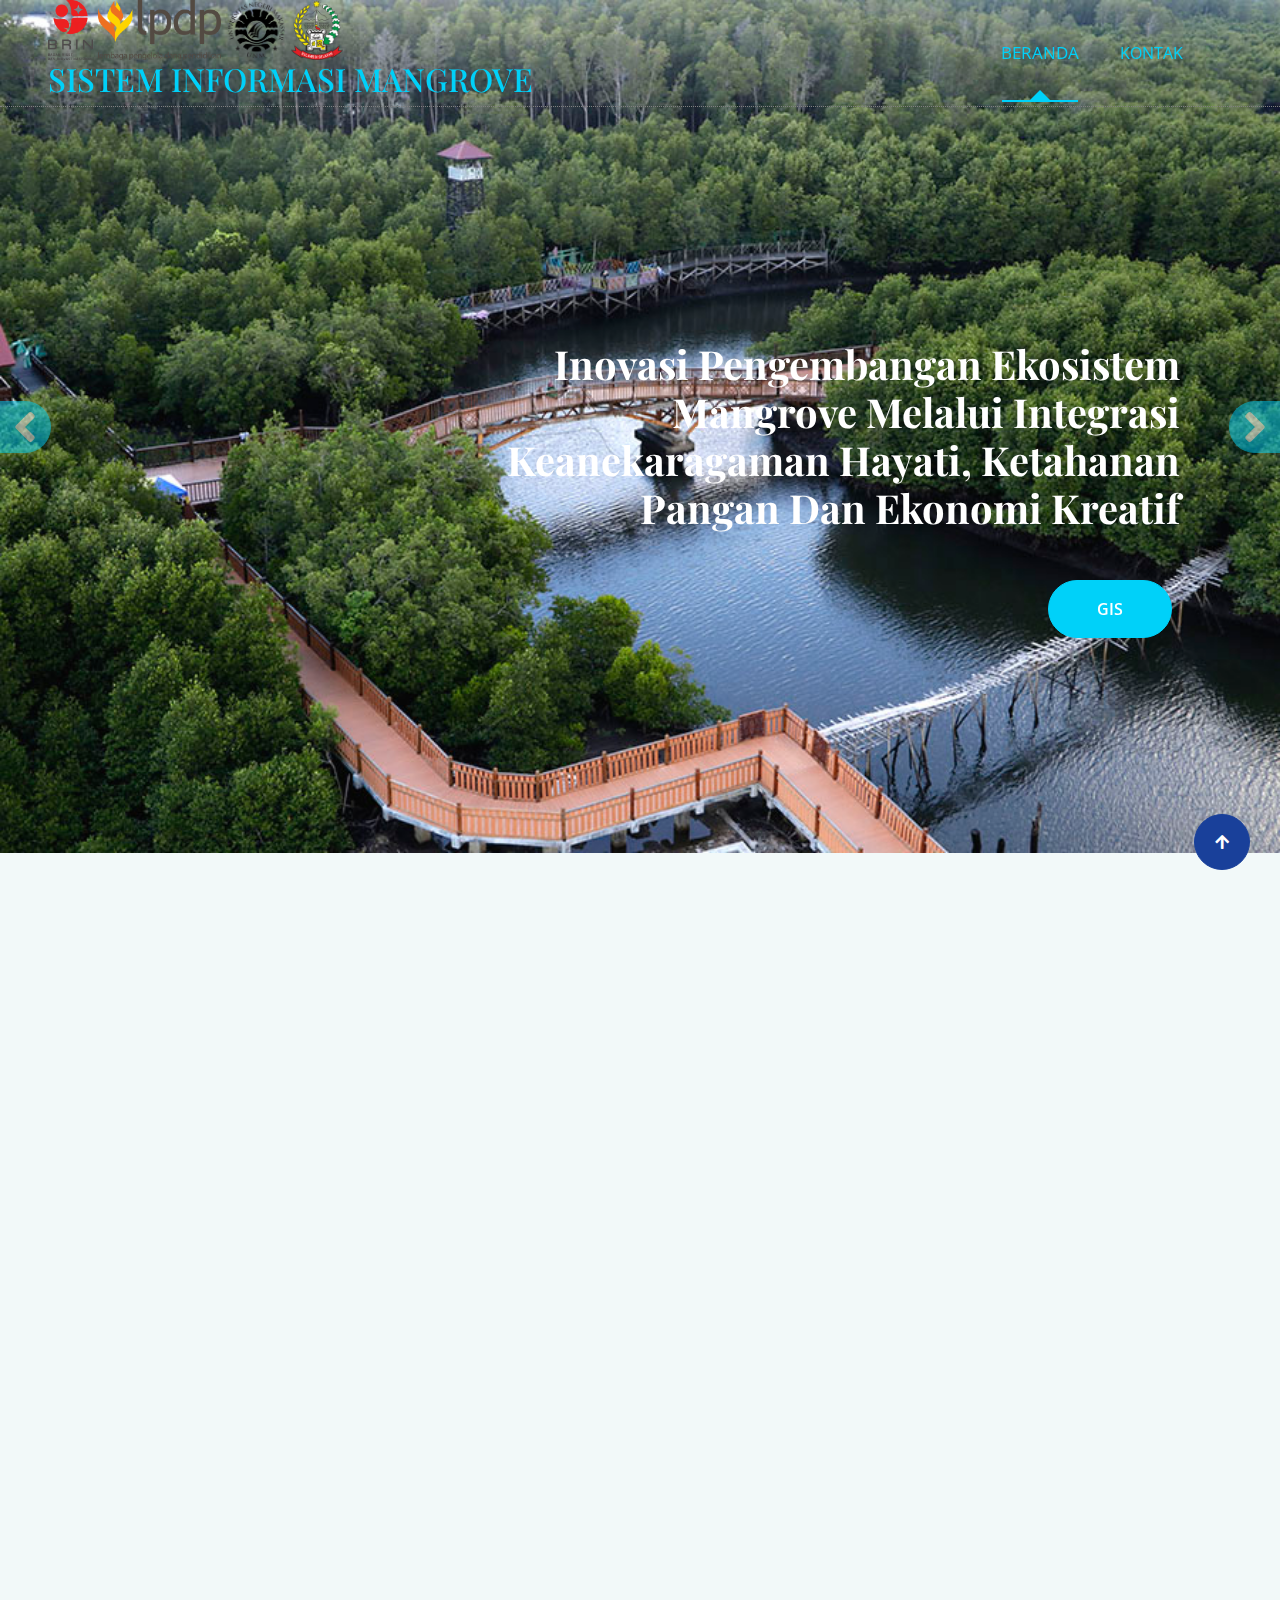
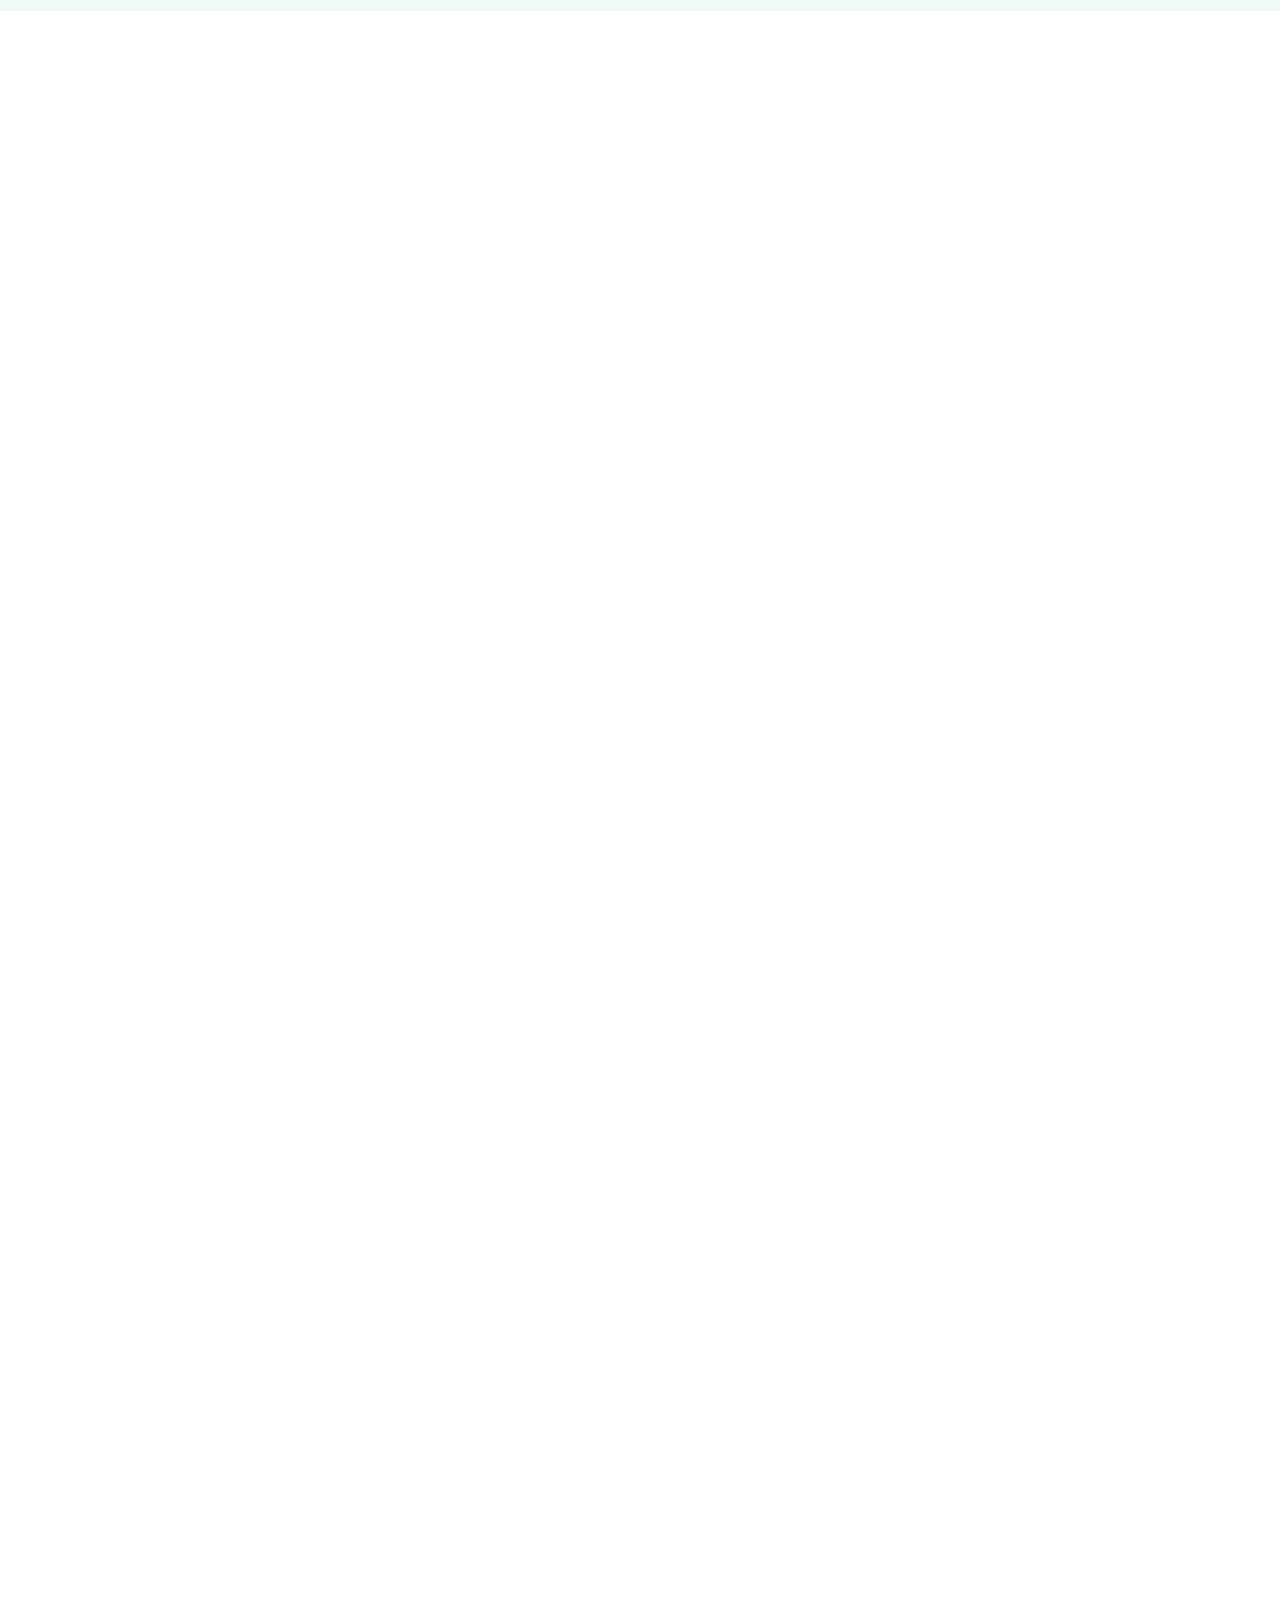
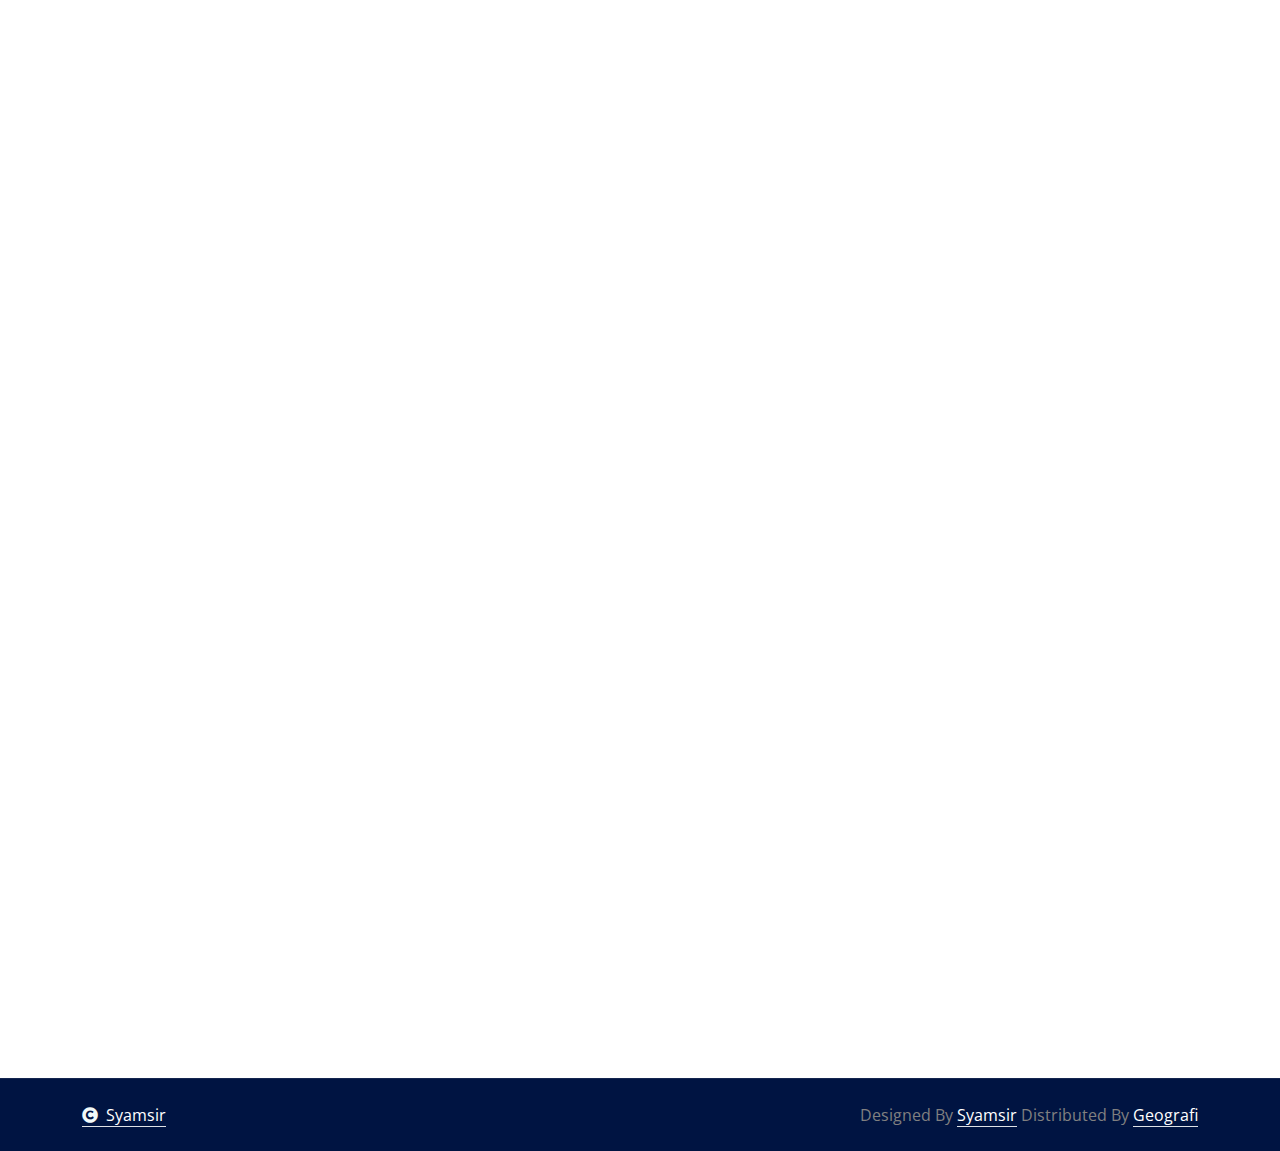
==== commit af298bfd: "up" ====
--- a/index.html
+++ b/index.html
@@ -96,7 +96,7 @@
                                     <p class="mb-5 fs-5 text-white fadeInLeft animated" data-animation="fadeInLeft" data-delay="1.5s" style="animation-delay: 1.5s;"><!--Lorem Ipsum is simply dummy text of the printing and typesetting industry. Lorem Ipsum has been the industry's standard dummy text ever since the 1500s,--> 
                                     </p>
                                     <div class="carousel-caption-1-content-btn fadeInLeft animated" data-animation="fadeInLeft" data-delay="1.7s" style="animation-delay: 1.7s;">
-                                        <!--<a class="btn btn-primary rounded-pill flex-shrink-0 py-3 px-5 me-2" href="#">PETA</a>-->
+                                        <a class="btn btn-primary rounded-pill flex-shrink-0 py-3 px-5 me-2" href="index_debug.html">GIS</a>
                                         <!--<a class="btn btn-secondary rounded-pill flex-shrink-0 py-3 px-5 ms-2" href="#">Free Estimate</a>-->
                                     </div>
                                 </div>
@@ -111,7 +111,7 @@
                                     <p class="mb-5 fs-5 text-white fadeInRight animated" data-animation="fadeInRight" data-delay="1.5s" style="animation-delay: 1.5s;"><!--Lorem Ipsum is simply dummy text of the printing and typesetting industry. Lorem Ipsum has been the industry's standard dummy text ever since the 1500s,--> 
                                     </p>
                                     <div class="carousel-caption-2-content-btn fadeInRight animated" data-animation="fadeInRight" data-delay="1.7s" style="animation-delay: 1.7s;">
-                                        <!--<a class="btn btn-primary rounded-pill flex-shrink-0 py-3 px-5 me-2" href="#">PETA</a>-->
+                                        <a class="btn btn-primary rounded-pill flex-shrink-0 py-3 px-5 me-2" href="index_debug.html">GIS</a>
                                         <!--<a class="btn btn-secondary rounded-pill flex-shrink-0 py-3 px-5 ms-2" href="#">Free Estimate</a>-->
                                     </div>
                                 </div>
